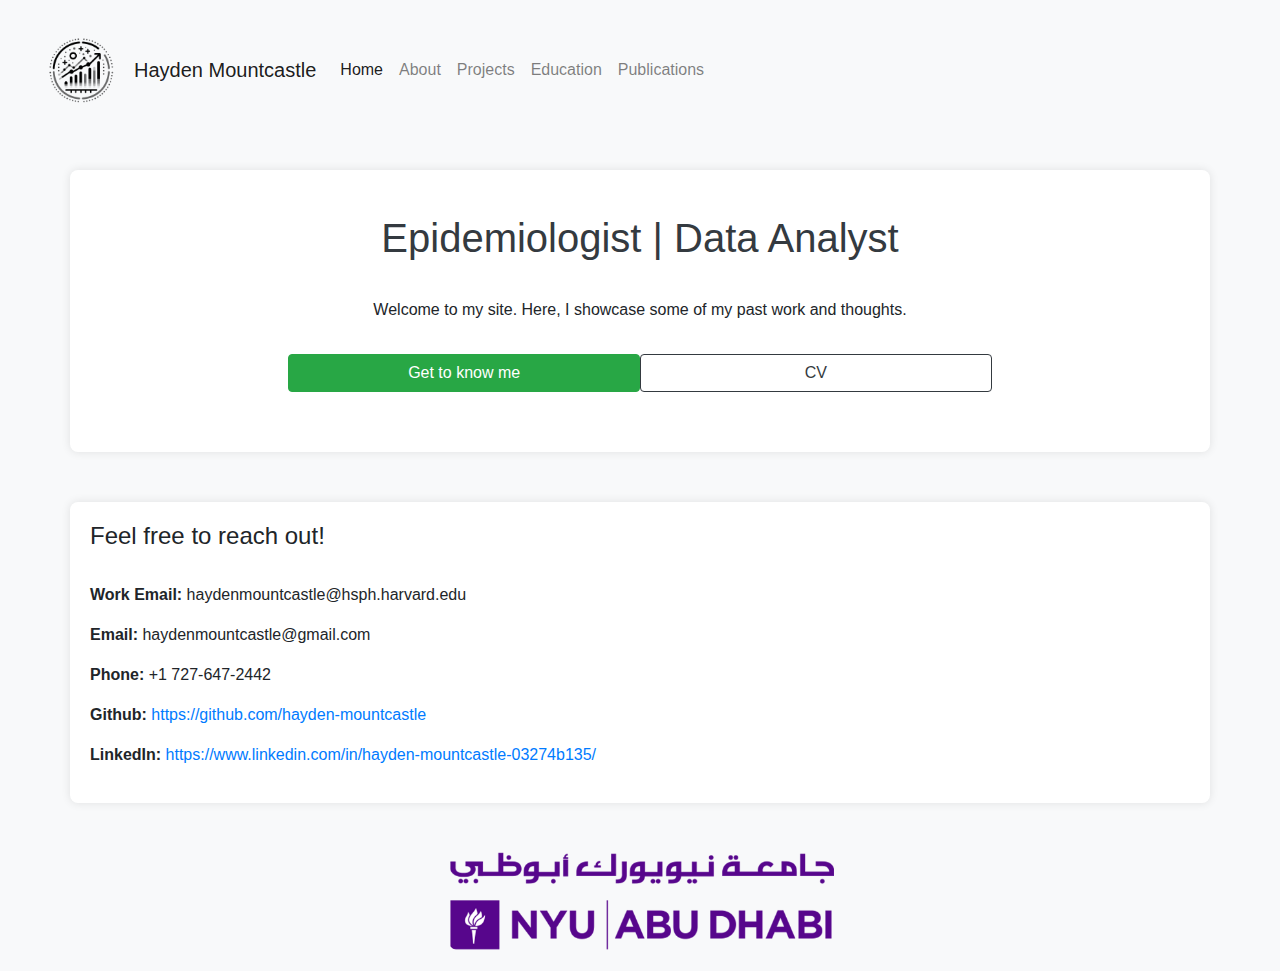
==== index.html @ d3178601 "Update temp publications, projects, education" ====
<!DOCTYPE html>
<html lang="en">
<head>
    <!-- Google tag (gtag.js) -->
<script async src="https://www.googletagmanager.com/gtag/js?id=G-V45DB1FB51"></script>
<script>
  window.dataLayer = window.dataLayer || [];
  function gtag(){dataLayer.push(arguments);}
  gtag('js', new Date());

  gtag('config', 'G-V45DB1FB51');
</script>
    
    <meta charset="UTF-8">
    <meta name="viewport" content="width=device-width, initial-scale=1.0">
    <link rel="stylesheet" href="https://cdn.jsdelivr.net/npm/bootstrap@4.0.0/dist/css/bootstrap.min.css" integrity="sha384-Gn5384xqQ1aoWXA+058RXPxPg6fy4IWvTNh0E263XmFcJlSAwiGgFAW/dAiS6JXm" crossorigin="anonymous">
    <link rel="stylesheet" href="style.css">
    <title>Home</title>
</head>
<body>
    <div>
        <nav class="navbar navbar-expand-lg navbar-light bg-light" style="padding-top: 0px; padding-bottom: 0px;">
            <a class="navbar-brand d-flex align-items-center" href="index.html" style="gap: 0px;">
                <img src="assets/img/logo/logo_black.png" alt="Logo" width="90" height="90" class="mr-2" style="display: block;">
                <span style="display: flex; align-items: center;">Hayden Mountcastle</span>
            </a>
            <button class="navbar-toggler" type="button" data-toggle="collapse" data-target="#navbarNavAltMarkup" aria-controls="navbarNavAltMarkup" aria-expanded="false" aria-label="Toggle navigation">
            <span class="navbar-toggler-icon"></span>
            </button>
                <div class="collapse navbar-collapse" id="navbarNavAltMarkup">
                    <div class="navbar-nav">
                        <a class="nav-item nav-link active" href="index.html">Home <span class="sr-only">(current)</span></a>
                        <a class="nav-item nav-link" href="about.html">About</a>
                        <a class="nav-item nav-link" href="projects.html">Projects</a>
                        <a class="nav-item nav-link" href="education.html">Education</a>
                        <a class="nav-item nav-link" href="publications.html">Publications</a>
                    </div>
                </div>
        </nav>
    <div>


    <section>
        <div class="container d-flex justify-content-center align-items-center text-center min-vh-100">
            <div class="row w-100 d-flex align-items-center justify-content-center">
                <!-- Text Content -->
                <div class="col-lg-8">
                    <br>
                    <h1 class="text-black fs-5 fs-xl-6">Epidemiologist | Data Analyst</h1>
                    <p class="text-black py-lg-3 py-2">Welcome to my site. Here, I showcase some of my past work and thoughts.</p>
                    <div class="d-flex flex-column flex-sm-row align-items-center justify-content-center gap-3">
                        <button class="btn btn-success text-black mb-3 w-75" onclick="window.open('about.html', '_blank')">Get to know me</button>
                        <button class="btn btn-outline-dark mb-3 w-75" onclick="window.open('cv/Hayden Mountcastle - CV.pdf', '_blank')">CV</button>
                    </div>
                </div>
                
                <!-- Image -->
                <div class="col-lg-6 mt-3 mt-lg-0">
                    <img class="img-fluid" src="assets/img/hero/hero-graphics.png" alt="" />
                </div>
            </div>
        </div><!-- end of .container-->
    </section>
    
    <div class="container">
        <h4>Feel free to reach out!</h4>
        <br>
        <p><strong>Work Email:</strong> haydenmountcastle@hsph.harvard.edu</p>
        <p><strong>Email:</strong> haydenmountcastle@gmail.com </p>
        <p><strong>Phone:</strong> +1 727-647-2442 </p>
        <p><strong>Github:</strong><a href="https://github.com/hayden-mountcastle" target="_blank"> https://github.com/hayden-mountcastle</a></p>
        <p><strong>LinkedIn:</strong><a href="https://www.linkedin.com/in/hayden-mountcastle-03274b135/" target="_blank"> https://www.linkedin.com/in/hayden-mountcastle-03274b135/</a></p>
    </div>  
    <br>
    <br>
    <div class="carousel-container d-flex justify-content-center">
        <div id="carouselExampleFade" class="carousel slide carousel-fade" data-bs-ride="carousel" data-bs-interval="2000">
            <div class="carousel-inner">
                <div class="carousel-item active">
                    <img src="assets/img/affiliations/nyuad.png" class="d-block" alt="NYU Abu Dhabi">
                </div>
                <div class="carousel-item">
                    <img src="assets/img/affiliations/columbia.png" class="d-block" alt="Columbia University">
                </div>
                <div class="carousel-item">
                    <img src="assets/img/affiliations/ucla.png" class="d-block" alt="UCLA">
                </div>
                <div class="carousel-item">
                    <img src="assets/img/affiliations/harvard.png" class="d-block" alt="Harvard University">
                </div>
            </div>
    </div>

    <script src="https://cdn.jsdelivr.net/npm/bootstrap@5.3.0/dist/js/bootstrap.bundle.min.js"></script>
    <script src="https://code.jquery.com/jquery-3.5.1.slim.min.js"></script>
    <!-- <script src="https://cdn.jsdelivr.net/npm/@popperjs/core@2.9.3/dist/umd/popper.min.js"></script> -->
    <script src="https://stackpath.bootstrapcdn.com/bootstrap/4.5.2/js/bootstrap.min.js"></script>

    <!-- Force Auto-Scroll with JavaScript -->
    <script>
        document.addEventListener("DOMContentLoaded", function () {
            var myCarousel = new bootstrap.Carousel(document.querySelector("#carouselExampleFade"), {
                interval: 2000, // Auto-scroll every 2 seconds
                ride: "carousel",
                pause: false, // Ensures it doesn't stop on hover
                touch: true
            });
        });
    </script>

</body>
</html>
---- style.css ----
body {
    background-color: #f8f9fa;
    font-family: Verdana, Tahoma, sans-serif;
    padding: 20px;
}

.container {
    background-color: white;
    border-radius: 8px;
    box-shadow: 0 0 10px rgba(0, 0, 0, 0.1);
    padding: 20px;
    margin-top: 50px;
    font-family: Verdana, Tahoma, sans-serif;
}

h1 {
    color: #343a40;
    margin-bottom: 20px;
    font-family: Verdana, Tahoma, sans-serif;
}

/* Custom Carousel Styling */
.carousel-container {
    max-width: 600px; /* Adjust width */
    max-height: 350px; /* Adjust height */
    margin: auto; /* Centering */
    border-radius: 15px; /* Rounded corners */
    overflow: hidden;
    justify-content: center;
    align-items: center;
}


.carousel-container-about {
    max-width: 1000; /* Adjust width */
    max-height: 1000; /* Adjust height */
    margin: auto; /* Centering */
    border-radius: 25px; /* Rounded corners */
    overflow: visible;
    justify-content: center;
    align-items: center;
    transition: opacity 0.5s ease-in-out 
}


.carousel-inner img {
    border-radius: 15px; /* Ensures images match container rounding */
    object-fit: cover; /* Ensures the images fill the container */
    height: 100px; /* Keep consistent height */
    justify-content: center;
    align-items: center;
}
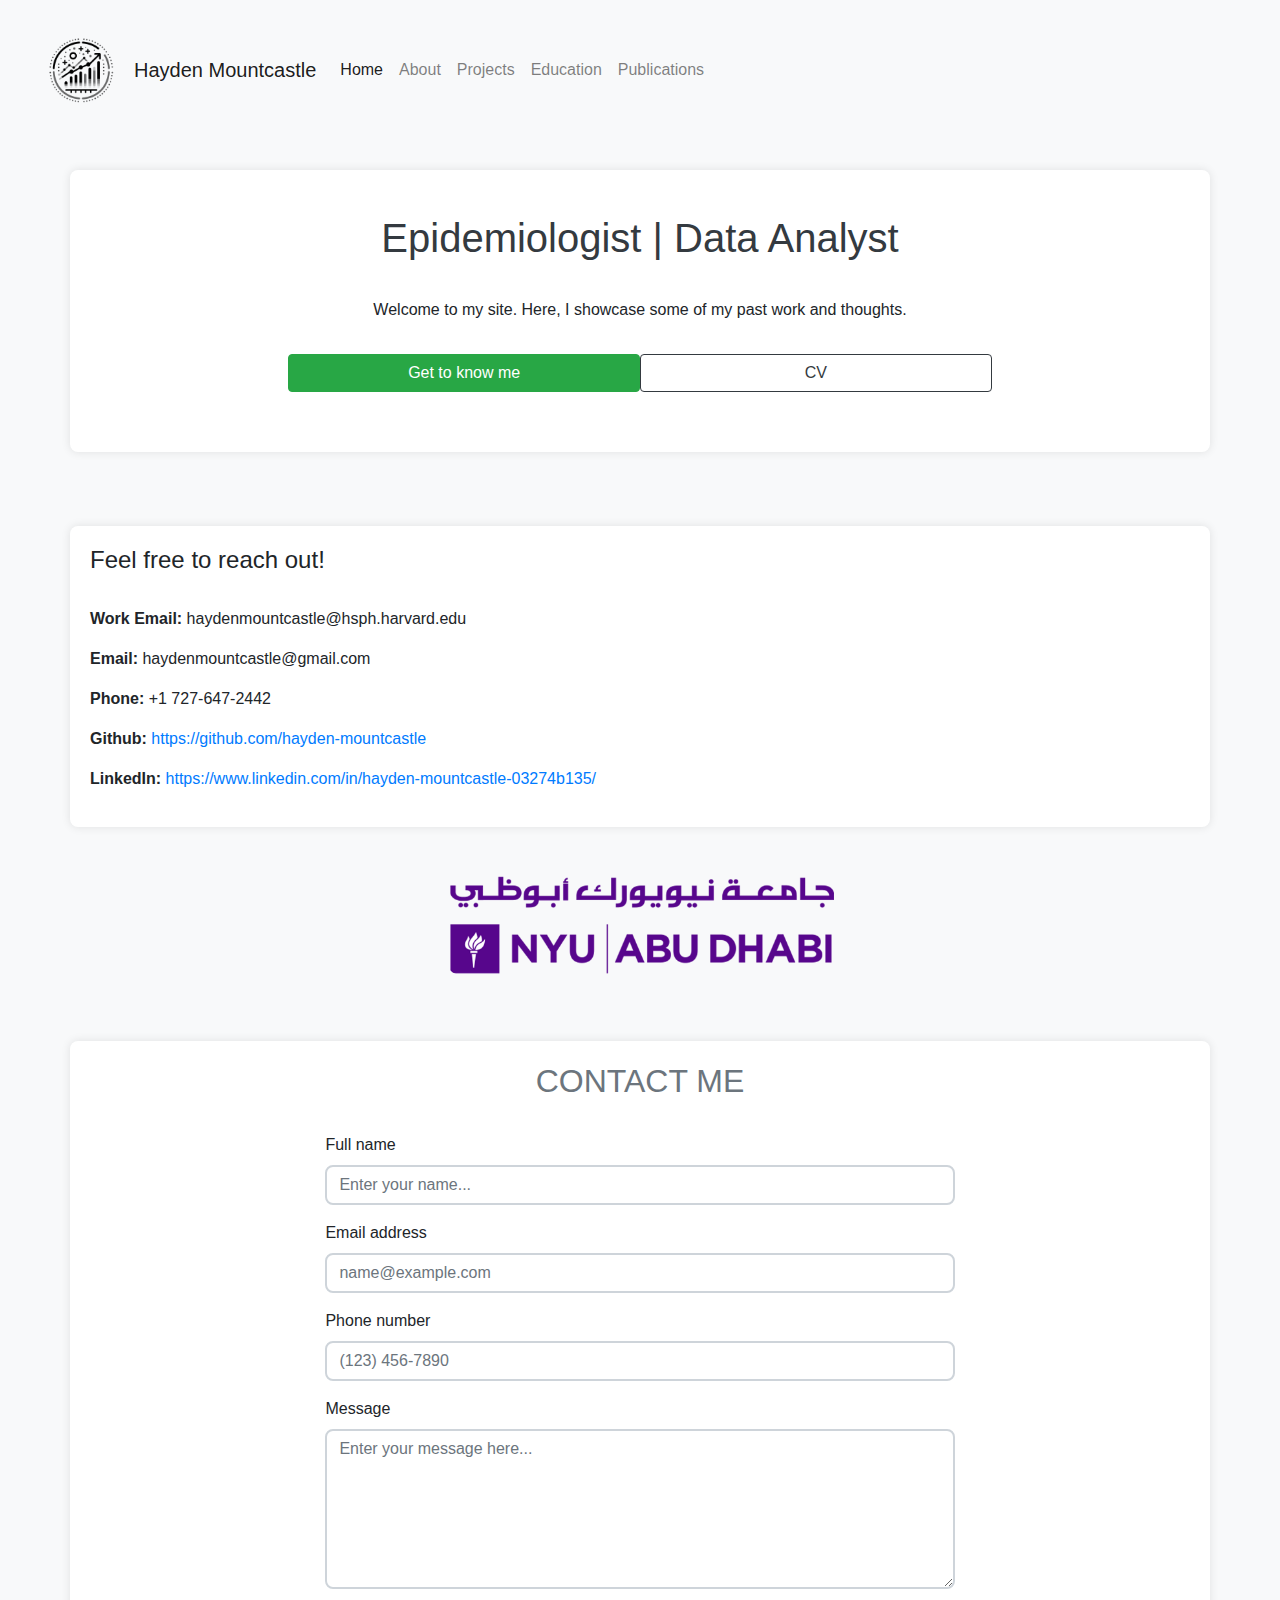
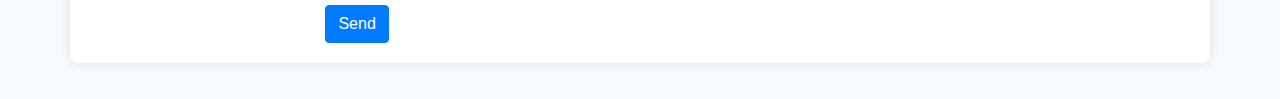
==== commit 22598d99: "create form" ====
--- a/index.html
+++ b/index.html
@@ -62,34 +62,84 @@
         </div><!-- end of .container-->
     </section>
     
-    <div class="container">
-        <h4>Feel free to reach out!</h4>
+    <br>
+    
+    <section>
+        <div class="container">
+            <h4>Feel free to reach out!</h4>
+            <br>
+            <p><strong>Work Email:</strong> haydenmountcastle@hsph.harvard.edu</p>
+            <p><strong>Email:</strong> haydenmountcastle@gmail.com </p>
+            <p><strong>Phone:</strong> +1 727-647-2442 </p>
+            <p><strong>Github:</strong><a href="https://github.com/hayden-mountcastle" target="_blank"> https://github.com/hayden-mountcastle</a></p>
+            <p><strong>LinkedIn:</strong><a href="https://www.linkedin.com/in/hayden-mountcastle-03274b135/" target="_blank"> https://www.linkedin.com/in/hayden-mountcastle-03274b135/</a></p>
+        </div>  
         <br>
-        <p><strong>Work Email:</strong> haydenmountcastle@hsph.harvard.edu</p>
-        <p><strong>Email:</strong> haydenmountcastle@gmail.com </p>
-        <p><strong>Phone:</strong> +1 727-647-2442 </p>
-        <p><strong>Github:</strong><a href="https://github.com/hayden-mountcastle" target="_blank"> https://github.com/hayden-mountcastle</a></p>
-        <p><strong>LinkedIn:</strong><a href="https://www.linkedin.com/in/hayden-mountcastle-03274b135/" target="_blank"> https://www.linkedin.com/in/hayden-mountcastle-03274b135/</a></p>
-    </div>  
-    <br>
-    <br>
-    <div class="carousel-container d-flex justify-content-center">
-        <div id="carouselExampleFade" class="carousel slide carousel-fade" data-bs-ride="carousel" data-bs-interval="2000">
-            <div class="carousel-inner">
-                <div class="carousel-item active">
-                    <img src="assets/img/affiliations/nyuad.png" class="d-block" alt="NYU Abu Dhabi">
+        <br>
+        <div class="carousel-container d-flex justify-content-center">
+            <div id="carouselExampleFade" class="carousel slide carousel-fade" data-bs-ride="carousel" data-bs-interval="2000">
+                <div class="carousel-inner">
+                    <div class="carousel-item active">
+                        <img src="assets/img/affiliations/nyuad.png" class="d-block" alt="NYU Abu Dhabi">
+                    </div>
+                    <div class="carousel-item">
+                        <img src="assets/img/affiliations/columbia.png" class="d-block" alt="Columbia University">
+                    </div>
+                    <div class="carousel-item">
+                        <img src="assets/img/affiliations/ucla.png" class="d-block" alt="UCLA">
+                    </div>
+                    <div class="carousel-item">
+                        <img src="assets/img/affiliations/harvard.png" class="d-block" alt="Harvard University">
+                    </div>
                 </div>
-                <div class="carousel-item">
-                    <img src="assets/img/affiliations/columbia.png" class="d-block" alt="Columbia University">
-                </div>
-                <div class="carousel-item">
-                    <img src="assets/img/affiliations/ucla.png" class="d-block" alt="UCLA">
-                </div>
-                <div class="carousel-item">
-                    <img src="assets/img/affiliations/harvard.png" class="d-block" alt="Harvard University">
+        </div>
+    </section>
+     <!-- Contact Section-->
+     <section class="page-section" id="contact">
+        <div class="container">
+            <!-- Contact Section Heading-->
+            <h2 class="page-section-heading text-center text-uppercase text-secondary">Contact Me</h2>
+            <br>
+            <!-- Icon Divider-->
+            <div class="divider-custom">
+
+            </div>
+            <!-- Contact Section Form-->
+            <div class="row justify-content-center">
+                <div class="col-lg-8 col-xl-7">
+                    <form id="contactForm" action="https://formsubmit.co/haydenmountcastle@gmail.com" method="POST" >
+                        <!-- Name input-->
+                        <div class="form-floating mb-3">
+                            <label for="name">Full name</label>
+                            <input class="form-control" id="name" type="text" placeholder="Enter your name..." data-sb-validations="required" />
+                            <div class="invalid-feedback" data-sb-feedback="name:required">A name is required.</div>
+                        </div>
+                        <!-- Email address input-->
+                        <div class="form-floating mb-3">
+                            <label for="email">Email address</label>
+                            <input class="form-control" id="email" type="email" placeholder="name@example.com" data-sb-validations="required,email" />
+                            <div class="invalid-feedback" data-sb-feedback="email:required">An email is required.</div>
+                            <div class="invalid-feedback" data-sb-feedback="email:email">Email is not valid.</div>
+                        </div>
+                        <!-- Phone number input-->
+                        <div class="form-floating mb-3">
+                            <label for="phone">Phone number</label>
+                            <input class="form-control" id="phone" type="tel" placeholder="(123) 456-7890" data-sb-validations="required" />
+                            <div class="invalid-feedback" data-sb-feedback="phone:required">A phone number is required.</div>
+                        </div>
+                        <!-- Message input-->
+                        <div class="form-floating mb-3">
+                            <label for="message">Message</label>
+                            <textarea class="form-control" id="message" type="text" placeholder="Enter your message here..." style="height: 10rem" data-sb-validations="required"></textarea>
+                            <div class="invalid-feedback" data-sb-feedback="message:required">A message is required.</div>
+                        </div>
+
+                        <button class="btn btn-primary" id="submitButton" type="submit">Send</button>
+                    </form>
                 </div>
             </div>
-    </div>
+        </div>
+    </section>
 
     <script src="https://cdn.jsdelivr.net/npm/bootstrap@5.3.0/dist/js/bootstrap.bundle.min.js"></script>
     <script src="https://code.jquery.com/jquery-3.5.1.slim.min.js"></script>
--- a/style.css
+++ b/style.css
@@ -52,3 +52,68 @@
 }
 
 
+.form-label {
+    margin-bottom: 0.5rem;
+  }
+  
+  .col-form-label {
+    padding-top: 0.5rem;
+    padding-bottom: 0.5rem;
+    margin-bottom: 0;
+    font-size: inherit;
+    line-height: 1.5;
+  }
+  
+  .col-form-label-lg {
+    padding-top: 0.625rem;
+    padding-bottom: 0.625rem;
+    font-size: 1.25rem;
+  }
+  
+  .col-form-label-sm {
+    padding-top: 0.375rem;
+    padding-bottom: 0.375rem;
+    font-size: 0.875rem;
+  }
+  
+  .form-text {
+    margin-top: 0.25rem;
+    font-size: 0.875em;
+    color: #6c757d;
+  }
+  
+  .form-control {
+    display: block;
+    width: 100%;
+    padding: 0.375rem 0.75rem;
+    font-size: 1rem;
+    font-weight: 400;
+    line-height: 1.5;
+    color: #212529;
+    background-color: #fff;
+    background-clip: padding-box;
+    border: 0.125rem solid #ced4da;
+    -webkit-appearance: none;
+       -moz-appearance: none;
+            appearance: none;
+    border-radius: 0.5rem;
+    transition: border-color 0.15s ease-in-out, box-shadow 0.15s ease-in-out;
+  }
+ 
+
+  .page-section {
+    padding: 1rem 0;
+  }
+  .page-section .page-section-heading {
+    font-size: 2.25rem;
+    line-height: 2rem;
+  }
+  @media (min-width: 992px) {
+    .page-section .page-section-heading {
+      font-size: 2rem;
+      line-height: 2.5rem;
+
+    }
+  }
+
+  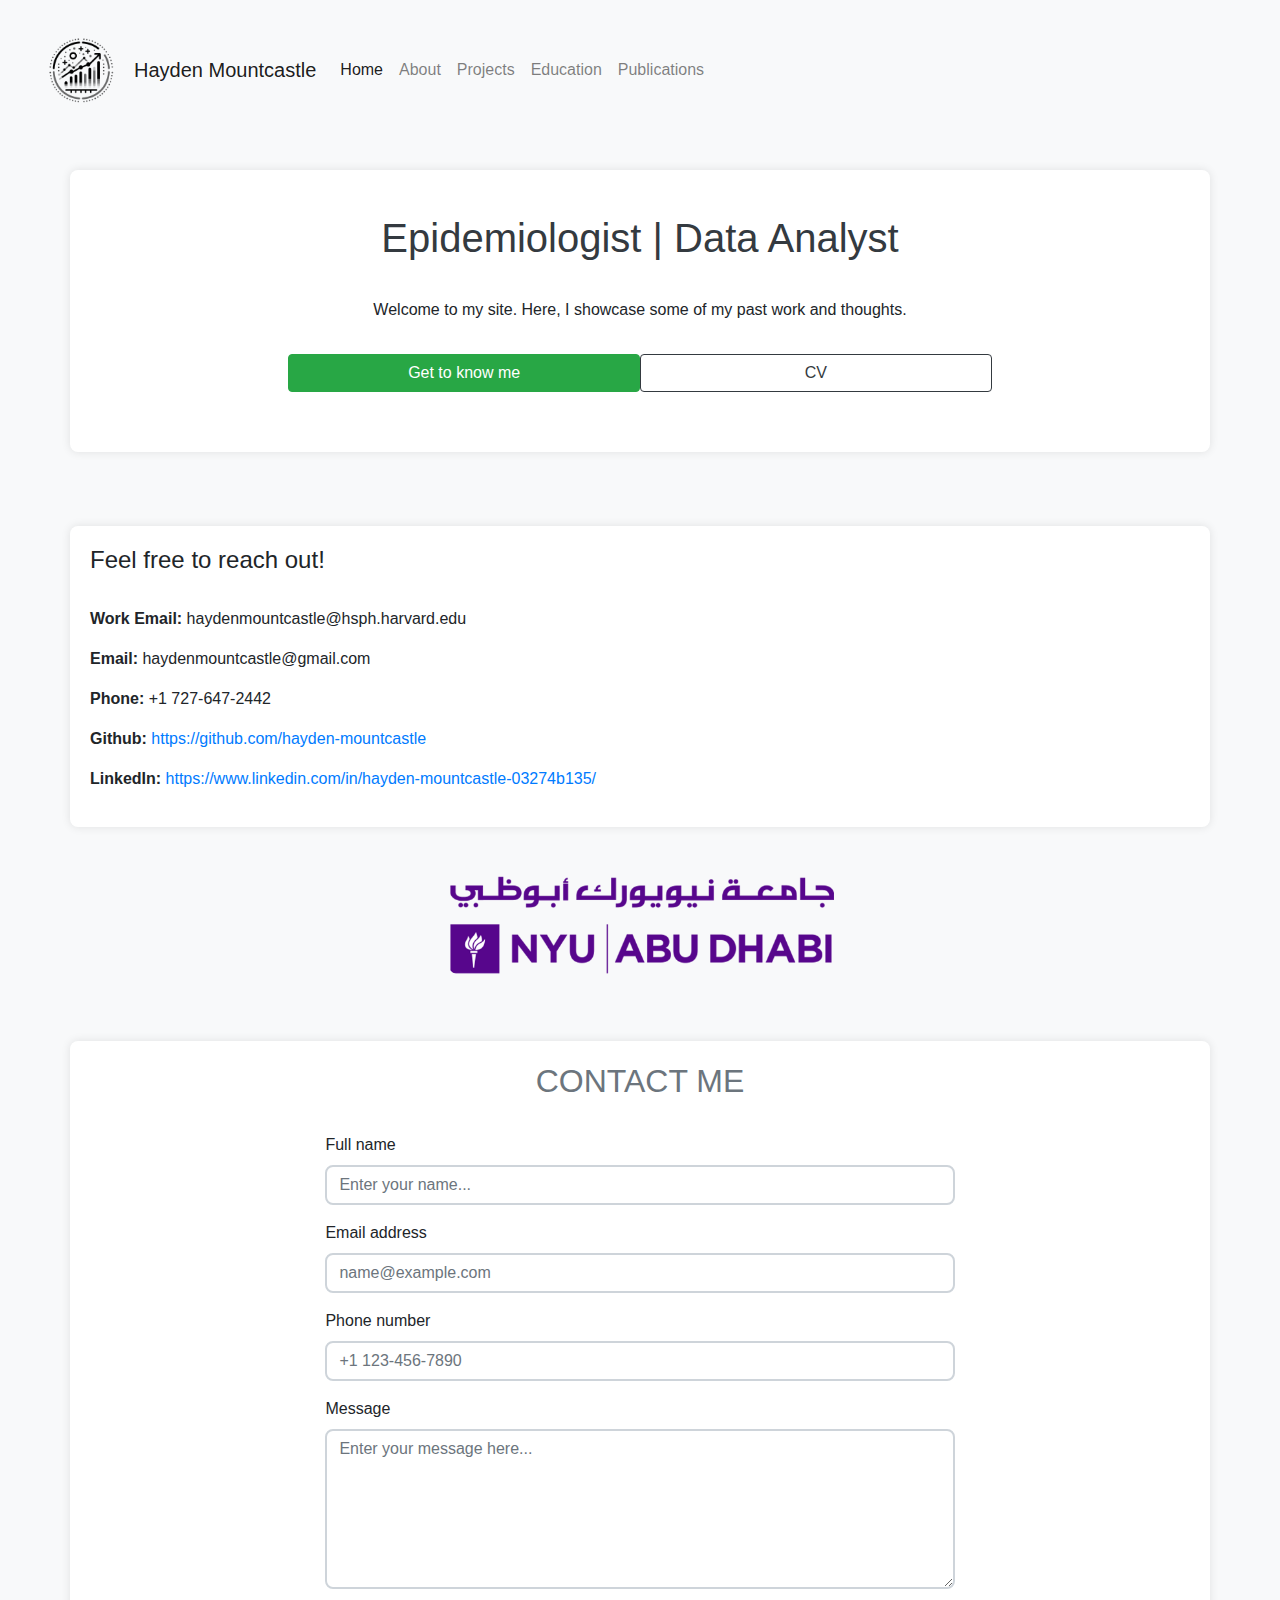
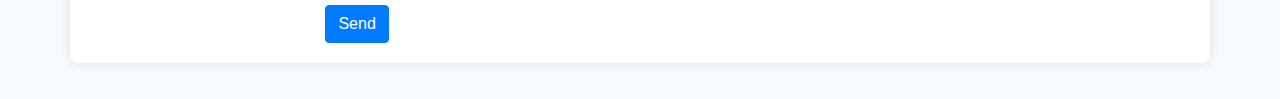
==== commit c14c6090: "Add required, thank you page" ====
--- a/index.html
+++ b/index.html
@@ -107,33 +107,28 @@
             <!-- Contact Section Form-->
             <div class="row justify-content-center">
                 <div class="col-lg-8 col-xl-7">
-                    <form id="contactForm" action="https://formsubmit.co/haydenmountcastle@gmail.com" method="POST" >
+                    <form id="contactForm" action="https://formsubmit.co/c684accd35135493b67395372da67060" method="POST" >
                         <!-- Name input-->
                         <div class="form-floating mb-3">
                             <label for="name">Full name</label>
-                            <input class="form-control" id="name" type="text" placeholder="Enter your name..." data-sb-validations="required" />
-                            <div class="invalid-feedback" data-sb-feedback="name:required">A name is required.</div>
+                            <input class="form-control" id="name" name="name" type="text" placeholder="Enter your name..." required />
                         </div>
                         <!-- Email address input-->
                         <div class="form-floating mb-3">
                             <label for="email">Email address</label>
-                            <input class="form-control" id="email" type="email" placeholder="name@example.com" data-sb-validations="required,email" />
-                            <div class="invalid-feedback" data-sb-feedback="email:required">An email is required.</div>
-                            <div class="invalid-feedback" data-sb-feedback="email:email">Email is not valid.</div>
+                            <input class="form-control" id="email" name="email-address" type="email" placeholder="name@example.com" required />
                         </div>
                         <!-- Phone number input-->
                         <div class="form-floating mb-3">
                             <label for="phone">Phone number</label>
-                            <input class="form-control" id="phone" type="tel" placeholder="(123) 456-7890" data-sb-validations="required" />
-                            <div class="invalid-feedback" data-sb-feedback="phone:required">A phone number is required.</div>
+                            <input class="form-control" id="phone" name="phone-number" type="tel" placeholder="+1 123-456-7890"/>
                         </div>
                         <!-- Message input-->
                         <div class="form-floating mb-3">
                             <label for="message">Message</label>
-                            <textarea class="form-control" id="message" type="text" placeholder="Enter your message here..." style="height: 10rem" data-sb-validations="required"></textarea>
-                            <div class="invalid-feedback" data-sb-feedback="message:required">A message is required.</div>
+                            <textarea class="form-control" id="message" name="message" type="text" placeholder="Enter your message here..." style="height: 10rem" required></textarea>
                         </div>
-
+                        <input type="hidden" name="_next" value="message_sent.html">
                         <button class="btn btn-primary" id="submitButton" type="submit">Send</button>
                     </form>
                 </div>
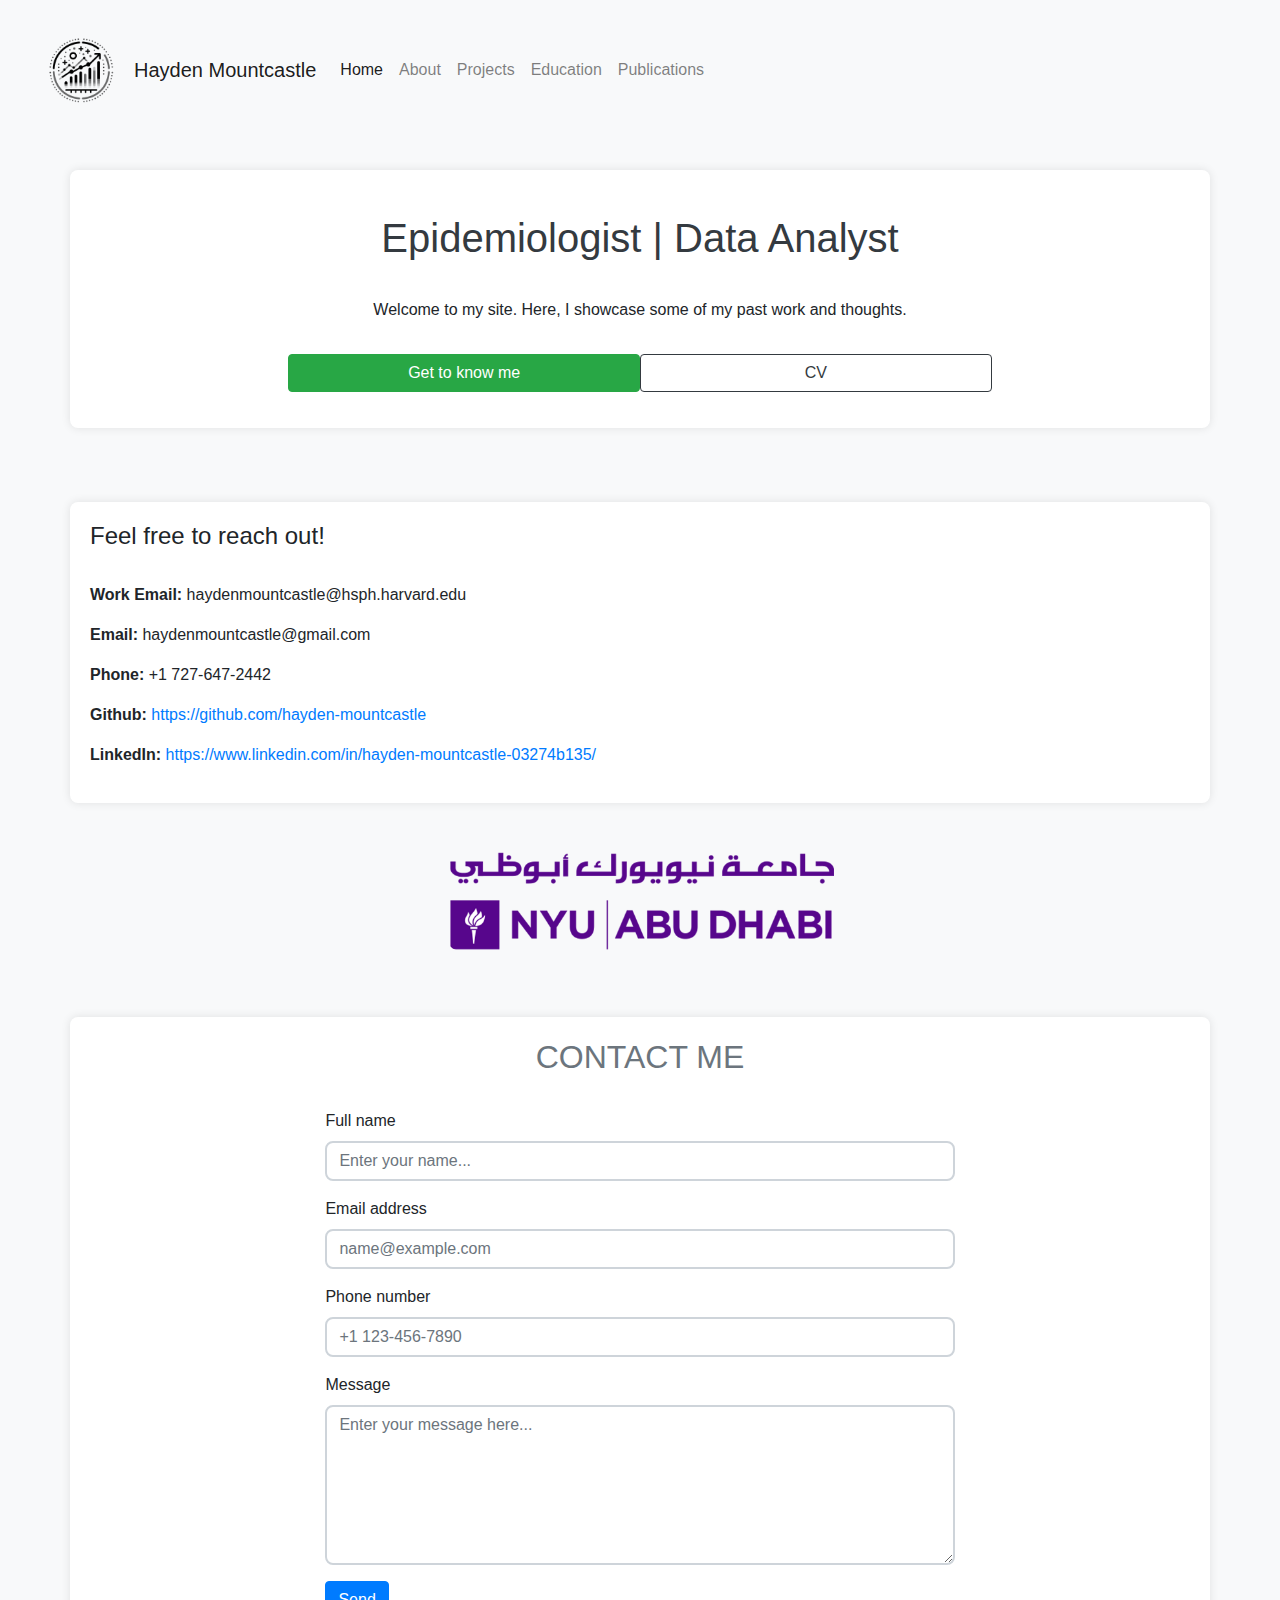
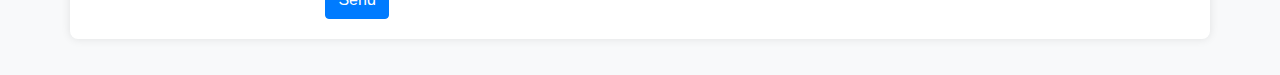
==== commit ff49b561: "Update get to know me target, format message_sent.html" ====
--- a/index.html
+++ b/index.html
@@ -49,14 +49,13 @@
                     <h1 class="text-black fs-5 fs-xl-6">Epidemiologist | Data Analyst</h1>
                     <p class="text-black py-lg-3 py-2">Welcome to my site. Here, I showcase some of my past work and thoughts.</p>
                     <div class="d-flex flex-column flex-sm-row align-items-center justify-content-center gap-3">
-                        <button class="btn btn-success text-black mb-3 w-75" onclick="window.open('about.html', '_blank')">Get to know me</button>
-                        <button class="btn btn-outline-dark mb-3 w-75" onclick="window.open('cv/Hayden Mountcastle - CV.pdf', '_blank')">CV</button>
+                        <a href="about.html" class="w-75">
+                            <button class="btn btn-success text-black mb-3 w-100">Get to know me</button>
+                        </a>
+                        <a href="cv/Hayden Mountcastle - CV.pdf" target="_blank" class="w-75">
+                            <button class="btn btn-outline-dark mb-3 w-100">CV</button>
+                        </a>
                     </div>
-                </div>
-                
-                <!-- Image -->
-                <div class="col-lg-6 mt-3 mt-lg-0">
-                    <img class="img-fluid" src="assets/img/hero/hero-graphics.png" alt="" />
                 </div>
             </div>
         </div><!-- end of .container-->
@@ -107,7 +106,7 @@
             <!-- Contact Section Form-->
             <div class="row justify-content-center">
                 <div class="col-lg-8 col-xl-7">
-                    <form id="contactForm" action="https://formsubmit.co/c684accd35135493b67395372da67060" method="POST" >
+                    <form id="contactForm" action="https://formsubmit.co/c684accd35135493b67395372da67060" method="POST">
                         <!-- Name input-->
                         <div class="form-floating mb-3">
                             <label for="name">Full name</label>
@@ -128,8 +127,9 @@
                             <label for="message">Message</label>
                             <textarea class="form-control" id="message" name="message" type="text" placeholder="Enter your message here..." style="height: 10rem" required></textarea>
                         </div>
-                        <input type="hidden" name="_next" value="message_sent.html">
-                        <button class="btn btn-primary" id="submitButton" type="submit">Send</button>
+                        <input type="hidden" name="_captcha" value="false">
+                        <input type="hidden" name="_next" value="https://haydenmountcastle.com/message_sent.html">
+                        <button class="btn btn-primary" id="submitButton" type="submit" method="POST">Send</button>
                     </form>
                 </div>
             </div>
